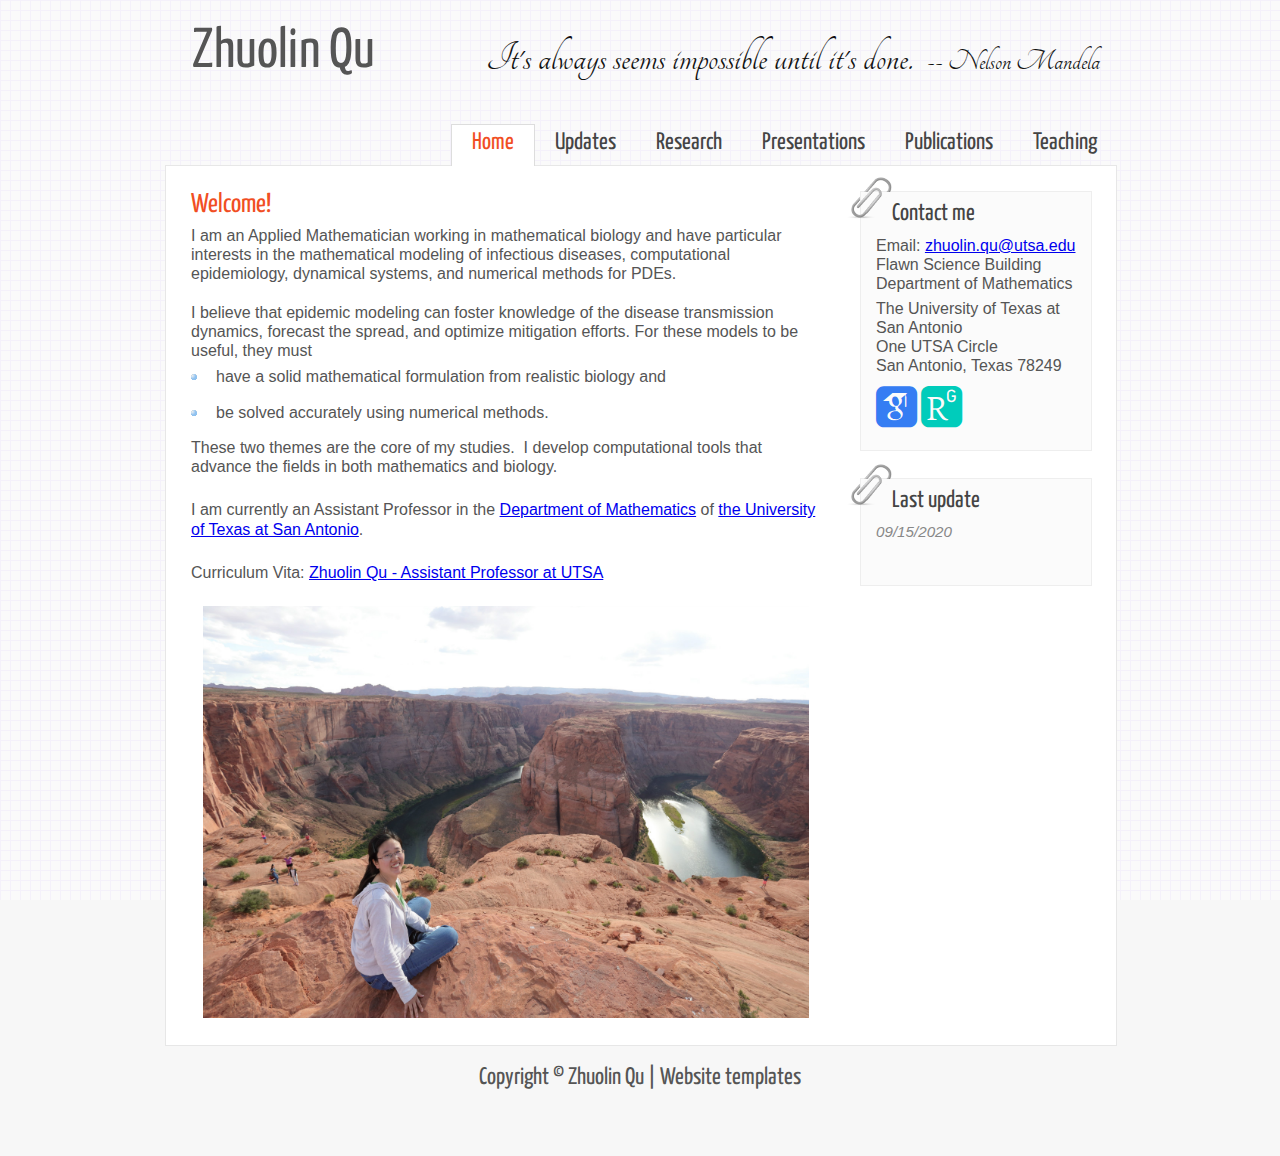
==== index.html @ e2bd5a78 "update preprints" ====
<!DOCTYPE html>
<html>
  <head>
    <title> Zhuolin Qu's Homepage </title>
    <meta name="description" content=" Applied Mathematician researching
      the modeling of infectious disease.">
    <meta name="keywords" content="zhuolin, zhoulin, qu, tulane, math,
      postdoc, mathematics, infectious, disease, mosquito, wolbachia">
    <meta http-equiv="content-type" content="text/html; charset=UTF-8">
    <link href="https://fonts.googleapis.com/css?family=Tangerine"
      rel="stylesheet">
    <link rel="stylesheet"
      href="https://use.fontawesome.com/releases/v5.3.1/css/all.css"
integrity="sha384-mzrmE5qonljUremFsqc01SB46JvROS7bZs3IO2EmfFsd15uHvIt+Y8vEf7N7fWAU"
      crossorigin="anonymous">
    <link
      href="https://fonts.googleapis.com/css?family=Yanone+Kaffeesatz"
      rel="stylesheet">
    <link rel="stylesheet" href="css/academicons.min.css">
    <link rel="stylesheet" type="text/css" href="style/style.css">
  </head>
  <body>
    <div id="main">
      <div id="header">
        <div id="logo">
          <h1>Zhuolin Qu </h1>
          <div class="slogan"><small><small>It's always seems impossible
                until it's done.&nbsp; <small><small>-- Nelson Mandela</small></small></small>
            </small></div>
        </div>
        <div id="menubar">
          <ul id="menu">
            <!-- put class="current" in the li tag for the selected page - to highlight which page you're on -->
            <li class="current"><a href="index.html">Home</a></li>
            <li><a href="updates.html">Updates</a></li>
            <li><a href="research.html">Research</a></li>
            <li><a href="presentations.html">Presentations</a></li>
            <li><a href="publications.html">Publications</a></li>
            <li><a href="teaching.html">Teaching</a></li>
          </ul>
        </div>
      </div>
      <div id="site_content">
        <div id="sidebar_container"> <img class="paperclip"
            src="style/paperclip.png" alt="paperclip">
          <div class="sidebar">
            <!-- insert your sidebar items here -->
            <h3 align="left"> Contact me<br>
            </h3>
            <p> Email: <a href="mailto:zhuolin.qu@utsa.edu">zhuolin.qu@utsa.edu</a><br>
              Flawn Science Building<br>
              Department of Mathematics</p>
            <p>The University of Texas at San Antonio<br>
              One UTSA Circle<br>
              San Antonio, Texas 78249<br>
            </p>
            <a
              href="https://scholar.google.com/citations?user=1_QPacMAAAAJ&amp;hl=en">
              <i class="ai ai-google-scholar-square ai-3x"> </i></a> <a
              href="https://www.researchgate.net/profile/Zhuolin_Qu"> <i
                class="ai ai-researchgate-square ai-3x"> </i></a> <a
              href="https://www.linkedin.com/in/zhuolinqu/"> <i
                class="fab fa-linkedin fa-3x"> </i></a> <a
              href="mailto:zhuolin.qu@utsa.edu"> <i class="fas
                fa-envelope-square fa-3x"> </i></a> </div>
          <br>
          <img class="paperclip" src="style/paperclip.png"
            alt="paperclip">
          <div class="sidebar">
            <script type="text/javascript">
	    onload = function(){
            document.getElementById("lastModified").innerHTML = document.lastModified.split(" ")[0];}
            </script>
            <h3>Last update </h3>
            <h5> 09/15/2020 </h5>
            <h5>
              <script type="text/javascript" id="clustrmaps" src="//cdn.clustrmaps.com/map_v2.js?cl=cbe090&amp;w=200&amp;d=HN1WnuPIsjhV6St63VW_68HBitEgKWkjJ-wKD3miQNM&amp;co=2d78ad&amp;cmo=3acc3a&amp;cmn=ff5353&amp;ct=ffffff&amp;t=tt"></script>
            </h5>
          </div>
        </div>
        <div id="content">
          <h2> Welcome!</h2>
          <p>I am an Applied Mathematician working in mathematical
            biology and have particular interests in the mathematical
            modeling of infectious diseases, computational epidemiology,
            dynamical systems, and numerical methods for PDEs.<br>
            <br>
            I believe that epidemic modeling can foster knowledge of the
            disease transmission dynamics, forecast the spread, and
            optimize mitigation efforts. For these models to be useful,
            they must </p>
          <ul>
            <li>
              <p>have a solid mathematical formulation from realistic
                biology and </p>
            </li>
            <li>
              <p>be solved accurately using numerical methods.</p>
            </li>
          </ul>
          <p>These two themes are the core of my studies.&nbsp; I
            develop computational tools that advance the fields in both
            mathematics and biology.<br>
            <br>
          </p>
          <p> I am currently an Assistant Professor in the <a
              href="https://math.utsa.edu/">Department of Mathematics</a>
            of <a href="https://www.utsa.edu/">the University of Texas
              at San Antonio</a>.<br>
            <br>
          </p>
          <!-- insert the page content here -->
          <p>Curriculum Vita: <a href="files/CV_Qu.pdf">Zhuolin Qu -
              Assistant Professor at UTSA</a><br>
            <br>
          </p>
          <div align="center"><img src="pics/profile.jpg"
              style="max-width: 100%;" alt="" height="412" width="606"><br>
          </div>
          <div align="center"> <br>
          </div>
        </div>
      </div>
      <div id="footer">Copyright © Zhuolin Qu | <a
          href="https://www.html5webtemplates.co.uk">Website templates</a>
        <p> </p>
      </div>
    </div>
  </body>
</html>
---- css/academicons.min.css ----
.ai-ul,.fa-ul{list-style-type:none}.ai-li,.fa-li{top:.14285714em;text-align:center}.ai-fw,.ai-li,.fa-fw,.fa-li{text-align:center}.ai.fa-pull-left,.fa.fa-pull-left{margin-right:.3em}@font-face{font-family:Academicons;src:url(../fonts/academicons.eot?v=1.8.6);src:url(../fonts/academicons.eot?v=1.8.6) format('embedded-opentype'),url(../fonts/academicons.ttf?v=1.8.6) format('truetype'),url(../fonts/academicons.woff?v=1.8.6) format('woff'),url(../fonts/academicons.svg?v=1.8.6#academicons) format('svg');font-weight:400;font-style:normal}.ai{display:inline-block;font:normal normal normal 14px/1 Academicons;font-size:inherit;text-rendering:auto;-webkit-font-smoothing:antialiased;-moz-osx-font-smoothing:grayscale}.ai-lg,.fa-lg{line-height:.75em;vertical-align:-15%}.ai-academia:before{content:"\e9af"}.ai-academia-square:before{content:"\e93d"}.ai-acclaim:before{content:"\e92e"}.ai-acclaim-square:before{content:"\e93a"}.ai-acm:before{content:"\e93c"}.ai-acm-square:before{content:"\e95d"}.ai-acmdl:before{content:"\e96a"}.ai-acmdl-square:before{content:"\e9d3"}.ai-ads:before{content:"\e9cb"}.ai-ads-square:before{content:"\e94a"}.ai-arxiv:before{content:"\e974"}.ai-arxiv-square:before{content:"\e9a6"}.ai-biorxiv:before{content:"\e9a2"}.ai-biorxiv-square:before{content:"\e98b"}.ai-ceur:before{content:"\e96d"}.ai-ceur-square:before{content:"\e92f"}.ai-coursera:before{content:"\e95f"}.ai-coursera-square:before{content:"\e97f"}.ai-cv:before{content:"\e9a5"}.ai-cv-square:before{content:"\e90a"}.ai-dataverse:before{content:"\e9f7"}.ai-dataverse-square:before{content:"\e9e4"}.ai-dblp:before{content:"\e94f"}.ai-dblp-square:before{content:"\e93f"}.ai-depsy:before{content:"\e97a"}.ai-depsy-square:before{content:"\e94b"}.ai-doi:before{content:"\e97e"}.ai-doi-square:before{content:"\e98f"}.ai-dryad:before{content:"\e97c"}.ai-dryad-square:before{content:"\e98c"}.ai-figshare:before{content:"\e981"}.ai-figshare-square:before{content:"\e9e7"}.ai-google-scholar:before{content:"\e9d4"}.ai-google-scholar-square:before{content:"\e9f9"}.ai-ideas-repec:before{content:"\e9ed"}.ai-ideas-repec-square:before{content:"\e9f8"}.ai-ieee:before{content:"\e929"}.ai-ieee-square:before{content:"\e9b9"}.ai-impactstory:before{content:"\e9cf"}.ai-impactstory-square:before{content:"\e9aa"}.ai-inspire:before{content:"\e9e9"}.ai-inspire-square:before{content:"\e9fe"}.ai-lattes:before{content:"\e9b3"}.ai-lattes-square:before{content:"\e99c"}.ai-mathoverflow:before{content:"\e9f6"}.ai-mathoverflow-square:before{content:"\e97b"}.ai-mendeley:before{content:"\e9f0"}.ai-mendeley-square:before{content:"\e9f3"}.ai-open-access:before{content:"\e939"}.ai-open-access-square:before{content:"\e9f4"}.ai-orcid:before{content:"\e9d9"}.ai-orcid-square:before{content:"\e9c3"}.ai-osf:before{content:"\e9ef"}.ai-osf-square:before{content:"\e931"}.ai-overleaf:before{content:"\e914"}.ai-overleaf-square:before{content:"\e98d"}.ai-philpapers:before{content:"\e98a"}.ai-philpapers-square:before{content:"\e96f"}.ai-piazza:before{content:"\e99a"}.ai-piazza-square:before{content:"\e90c"}.ai-publons:before{content:"\e937"}.ai-publons-square:before{content:"\e94e"}.ai-pubmed:before{content:"\e99f"}.ai-pubmed-square:before{content:"\e97d"}.ai-researcherid:before{content:"\e91a"}.ai-researcherid-square:before{content:"\e95c"}.ai-researchgate:before{content:"\e95e"}.ai-researchgate-square:before{content:"\e99e"}.ai-scirate:before{content:"\e98e"}.ai-scirate-square:before{content:"\e99d"}.ai-semantic-scholar:before{content:"\e96e"}.ai-semantic-scholar-square:before{content:"\e96c"}.ai-springer:before{content:"\e928"}.ai-springer-square:before{content:"\e99b"}.ai-zotero:before{content:"\e962"}.ai-zotero-square:before{content:"\e932"}.ai-lg{font-size:1.33333333em}.ai-2x{font-size:2em}.ai-3x{font-size:3em}.ai-4x{font-size:4em}.ai-5x{font-size:5em}.ai-fw{width:1.28571429em}.ai-ul{padding-left:0;margin-left:2.14285714em}.ai-ul>li{position:relative}.ai-li{position:absolute;left:-2.14285714em;width:2.14285714em}.ai-li.fa-lg{left:-1.85714286em}.ai-border{padding:.2em .25em .15em;border:.08em solid #eee;border-radius:.1em}.ai-pull-left{float:left}.ai-pull-right{float:right}.ai.fa-pull-right{margin-left:.3em}.fa-lg{font-size:1.33333333em}.fa-2x{font-size:2em}.fa-3x{font-size:3em}.fa-4x{font-size:4em}.fa-5x{font-size:5em}.fa-fw{width:1.28571429em}.fa-ul{padding-left:0;margin-left:2.14285714em}.fa-ul>li{position:relative}.fa-li{position:absolute;left:-2.14285714em;width:2.14285714em}.fa-li.fa-lg{left:-1.85714286em}.fa-border{padding:.2em .25em .15em;border:.08em solid #eee;border-radius:.1em}.fa-pull-left{float:left}.fa-pull-right{float:right}.fa.fa-pull-right{margin-left:.3em}
---- style/style.css ----
html
{ height: 100%;}

*
{ margin: 0;
  padding: 0;}

body
{ font: normal 1em 'trebuchet ms', arial, sans-serif; 
  background: #F7F7F7 url(pattern.png) fixed;
  color: #555;}

p
{ font: normal 100% arial, helvetica neue, helvetica, sans-serif;
 padding: 0 0 5px 0;
 line-height: 1.2em;
}

img
{ border: 0;}

h1, h2, h3, h4, h5, h6 
{ font: normal 250% 'Yanone Kaffeesatz', arial, sans-serif;
  color: #444;
  margin: 0 0 15px 0;
  padding: 0px 0 5px 0;}

h2
{ font: normal 170% 'Yanone Kaffeesatz', arial, sans-serif;
  color: #F14E23;  
  margin: 0;
  padding: 0 0 8px 0;}

h21
{ font: normal 85% 'Yanone Kaffeesatz', arial, sans-serif;
  font-weight: 300;
}

h3
{ font-size: 150%;
  margin: 0 0 9px 0;
  color: #444;}

h4, h5, h6
{ margin: 0;
  padding: 0 0 5px 0;
  font: normal 100% arial, sans-serif;
  color: #F14E23;
  line-height: 1em;}

h5, h6
{ font: italic 95% arial, sans-serif;
  color: #888;
  padding-bottom: 15px;}

h6
{ color: #362C20;}

a:link {text-decoration: underline;} /* unvisited link */
a:active  { transition: color .3s; color: #007BE6;}

.left
{ float: left;
  width: auto;
  margin-right: 10px;}

.right
{ float: right; 
  width: auto;
  margin-left: 10px;}

.center
{ display: block;
  text-align: center;
  margin: 20px auto;}

ul
{ margin: 2px 0 22px 17px;}

ul li
{ list-style-type: circle;
  margin: 0 0 0 0; 
  padding: 0px 0px 1px 1px;}

ol
{ margin: 8px 0 22px 20px;}

ol li
{ margin: 0 0 11px 0;}

#main, #header, #logo, #menubar, #site_content, #footer
{ margin-left: auto; 
  margin-right: auto;}

#main
{ width: 950px;
  margin: 20px auto;}

#header
{ width: 952px;
  height: 145px;}

#logo
{ width: 950px;
  float: left;
  height: 100px;
  background: transparent;
  padding: 0 0 0px 10px;}

#logo h1
{ font: normal 350% 'Yanone Kaffeesatz', arial, sans-serif;
  padding: 5px 0 0 17px;
  color: #555;
  float: left;}

#logo h1 a
{ color: #35BDF5;
  text-decoration: none;}

#logo h1 a:hover
{ color: #555;
  text-decoration: none;}

.slogan
{ float: right; 
  padding-right: 25px;
  text-align: right; 
  font: 400% 'Tangerine',cursive;
  color: #111;}

#menubar
{ height: 46px;
  width: 800px;
  margin: 0px auto -1px auto;
  float: right;
  padding: 0px 0 0 0;} 

ul#menu
{ float: right;}

ul#menu li
{ float: left;
  padding: 0 0 0px 0px;
  list-style: none;
  margin: 2px 0 0 0;
  background: transparent;}

ul#menu li a
{ font: normal 150% 'Yanone Kaffeesatz', sans-serif;
  text-decoration: none;
  color: #444;
  display: block; 
  float: left; 
  height: 20px;
  padding: 7px 20px 15px 20px;
  text-align: center;} 

ul#menu li.current a
{ height: 20px;
  padding: 6px 20px 15px 20px;}

ul#menu li.current a
{ background: #fff;
  border: 1px solid #ddd;
  border-bottom: 0;
  color: #F14E23;}

ul#menu li a:hover
{ color: #F14E23;}

#site_content
{ width: 950px;
  overflow: hidden;
  margin: 0 auto 0 auto;
  padding: 0;
  background: #fff;
  border: 1px solid #E7E7E7;} 

#sidebar_container
{ float: right;
  width: 250px;
  margin: 25px 0;}

.sidebar
{ float: right;
  width: 200px;
  margin: 0 24px 27px 0;
  background: #FBFBFB;
  border: 1px solid #eee;
  padding: 0 15px 15px 15px;}

.sidebar h3, .content h1
{ padding: 10px 15px;
  margin: 0 1px;}

.sidebar h1
{ padding: 5px 0 0 0;}

.paperclip
{ float: left;
  position: relative; 
  z-index: 0;
  vertical-align: middle; 
  margin: -27px 0 -60px -30px;}

#content
{ text-align: left;
  width: 630px;
  padding: 25px 0 5px 25px;
  margin: 0;}

#content ul
{ margin: 2px 0 5px 0px;}

#content ul li
{ list-style-type: none;
  background: url(bullet.png) no-repeat;
  margin: 0 0 6px 0; 
  padding: 0 0 5px 25px;
  line-height: 1.5em;}


#contentf
{ text-align: left;
  width: 880px;
padding: 25px 0 5px 25px;
  margin: 0;}

#contentf ul
{ margin: 2px 0 22px 0px;}

#contentf ul li
{ list-style-type: none;
  background: url(bullet.png) no-repeat;
  margin: 0 0 6px 0; 
  padding: 0 0 4px 25px;
  line-height: 1.5em;}

#footer
{ clear: both;
  width: 100%;
  font: normal 150% 'yanone kaffeesatz',  arial, sans-serif;
  height: 85px;
  padding: 20px 0 5px 0;
  text-align: center; 
  color: #555;
  background: transparent;
  margin-bottom: 20px;}

#footer p
{ padding: 0 0 10px 0;}

#footer a, #footer a:hover
{ color: #555;
  text-decoration: none;}

#footer a:hover
{ color: #35BDF5;
  text-decoration: none;}

.gallery img
{ position:absolute;}

.form_settings
{ margin: 5px 0 0 0;}

.form_settings p
{ padding: 0 0 10px 0;}

.form_settings span
{ padding: 5px 0; 
  float: left; 
  width: 170px; 
  text-align: left;}
  
.form_settings input, .form_settings textarea
{ width: 252px; 
  font: 100% 'trebuchet ms', arial;
  border: 0;
  border: 1px solid #eee;
  padding: 5px 10px;
  background: #fff;
  color: #FFF;}
  
.form_settings .submit
{ border: 0; 
  width: auto;
  margin: 0 0 0 200px; 
  cursor: pointer; 
  color: #35BDF5;
  border: 1px solid #ddd;
  padding: 5px 15px;
  background: #fff;
  font: normal 140% 'Yanone Kaffeesatz', sans-serif;}

.form_settings textarea, .form_settings select
{ font: 100% 'trebuchet ms', arial; 
  border: 1px solid #eee;
  padding: 5px 10px;
  background: #fff;
  width: 252px;
  overflow: auto;}

.form_settings select
{ width: 274px;}

.form_settings .checkbox
{ margin: 4px 0; 
  padding: 0; 
  width: 14px;
  border: 0;
  background: none;}

.search
{ color: #666;
  border: 1px solid #eee;
  margin: 0;
  padding: 10px 5px;
  width: 189px;
  color: #F14E23;}
  
.subscribe
{ color: #35BDF5;
  border: 1px solid #ddd;
  padding: 5px 10px;
  background: #fff;
  float: right;
  cursor: pointer;
  margin: 0;
  font: normal 140% 'Yanone Kaffeesatz', sans-serif;}
 
table
{ margin: 10px 0 30px 0;}

table tr th, table tr td
{ background: #F5F5F5;
  color: #111;
  padding: 7px 4px;
  text-align: left;}
  
table tr td
{ background: #FBFBFB;
  color: #111;
  border-top: 1px solid #FFF;}

.ai {
    border-radius: 50%;
}

.ai:hover {
    opacity: 0.7;
}

.ai-google-scholar-square {
    background: none;
    color: #357df3;
}

.ai-researchgate-square {
    background: none;
    color: #00ccbb;
}

.fa-linkedin {
    background: none;
    color: #0077b5;
}

.fa-envelope-square {
    background: none;
    color: #969696;
}

.fa-facebook-square {
    background: none;
    color: #4267b2;
}



/* Style the tab */
.tab {
  overflow: hidden;
  border: none;
}

/* Style the buttons that are used to open the tab content */
.tab button {
  background-color: #F7F7F7;
  float: center;
  border: none;
  outline: none;
  cursor: pointer;
  padding: 5px 10px;
  transition: 0.3s;
  color: #444;  
  font: normal 150% 'Yanone Kaffeesatz', arial, sans-serif;
  width: 32%;
  height: 70px;
}

/* Change background color of buttons on hover */
.tab button:hover {
  background-color: #e6e6e6;
  color: #F14E23;
}

/* Create an active/current tablink class */
.tab button.active {
  background-color: #e6e6e6;
  color: #F14E23;
}

/* Style the tab content */
.tabcontent {
  display: none;
  padding: 6px 12px;
  -webkit-animation: fadeEffect 1s;
  animation: fadeEffect 1s;
}

/* Fade in tabs */
@-webkit-keyframes fadeEffect {
  from {opacity: 0;}
  to {opacity: 1;}
}

@keyframes fadeEffect {
  from {opacity: 0;}
  to {opacity: 1;}
}
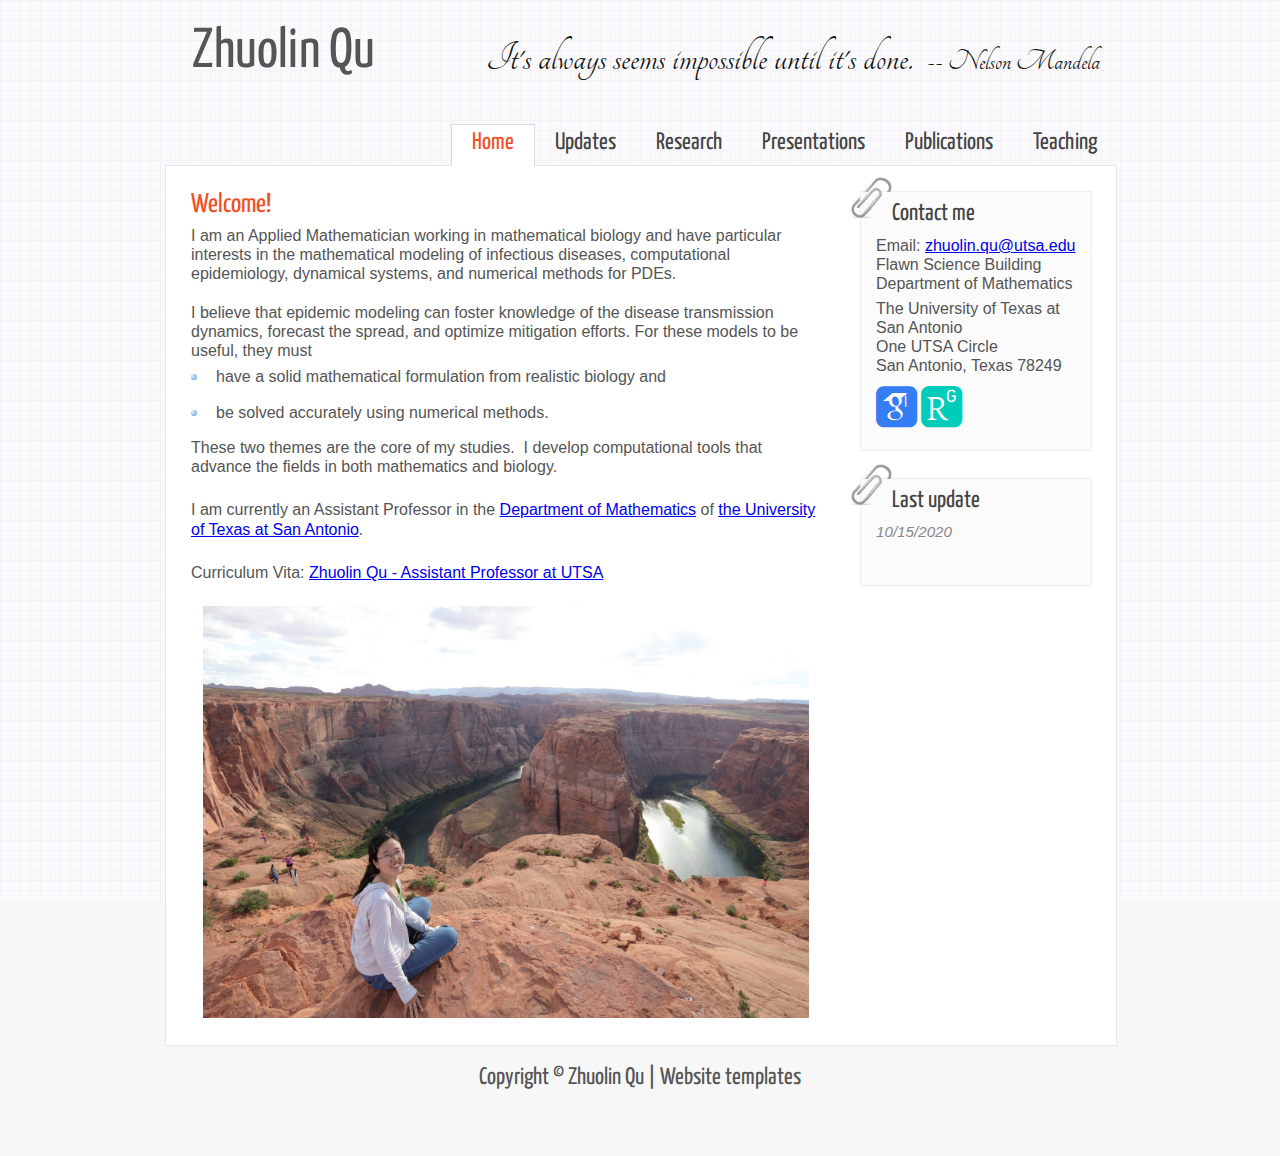
==== commit 8f18aaf7: "update NTS talk" ====
--- a/index.html
+++ b/index.html
@@ -72,7 +72,7 @@
             document.getElementById("lastModified").innerHTML = document.lastModified.split(" ")[0];}
             </script>
             <h3>Last update </h3>
-            <h5> 09/15/2020 </h5>
+            <h5> 10/15/2020 </h5>
             <h5>
               <script type="text/javascript" id="clustrmaps" src="//cdn.clustrmaps.com/map_v2.js?cl=cbe090&amp;w=200&amp;d=HN1WnuPIsjhV6St63VW_68HBitEgKWkjJ-wKD3miQNM&amp;co=2d78ad&amp;cmo=3acc3a&amp;cmn=ff5353&amp;ct=ffffff&amp;t=tt"></script>
             </h5>
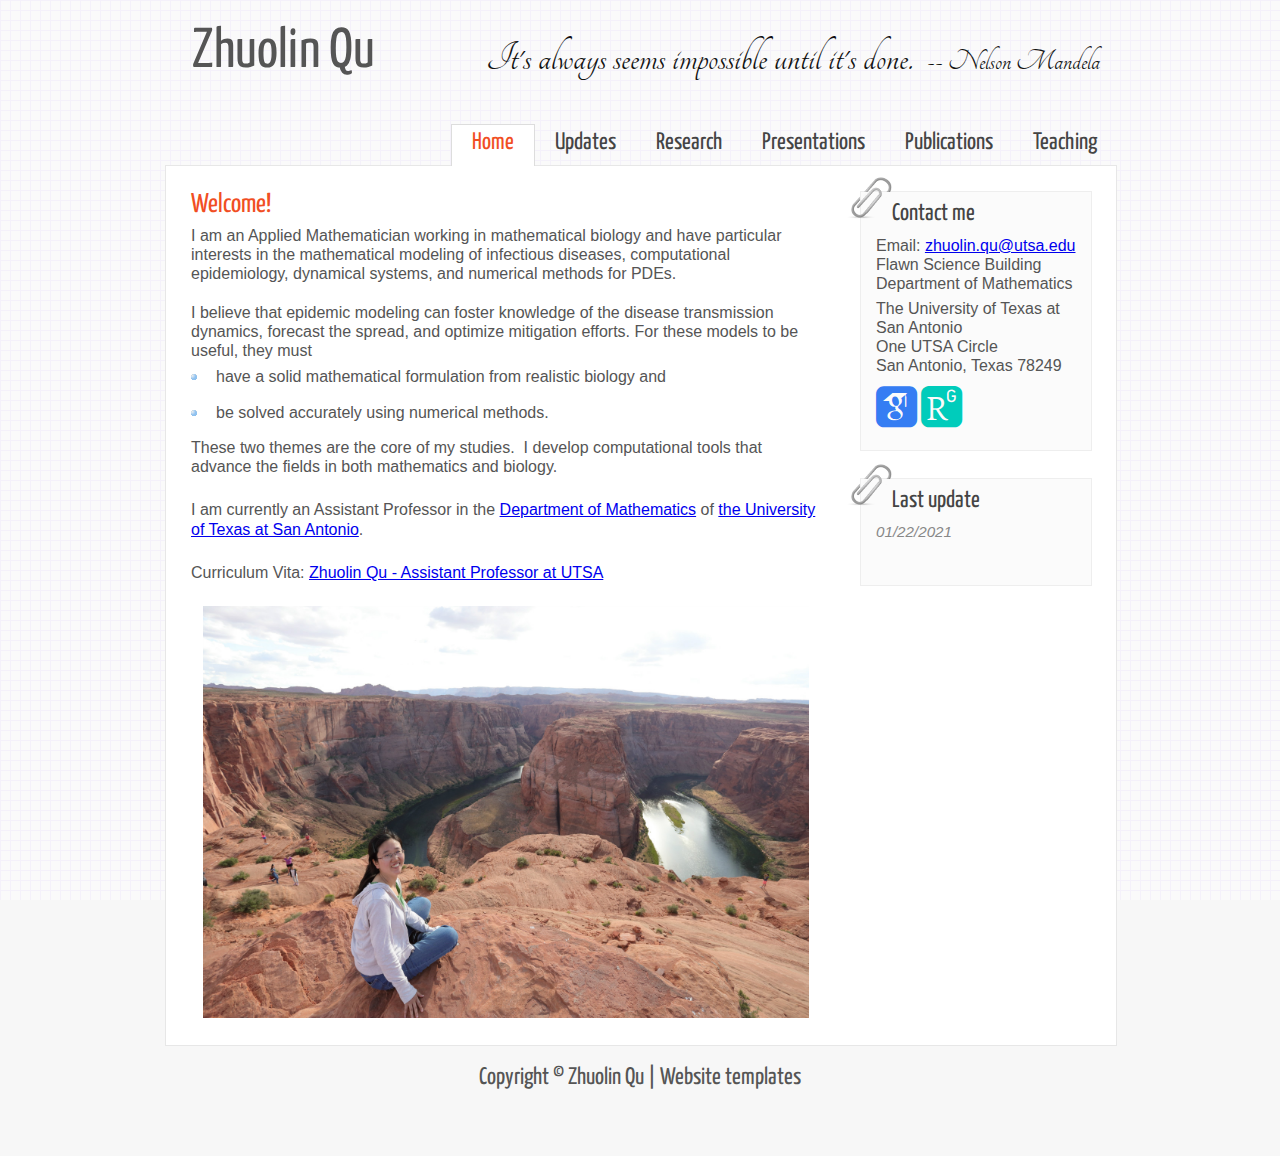
==== commit 77c7a9b3: "Update - paper2" ====
--- a/index.html
+++ b/index.html
@@ -72,7 +72,7 @@
             document.getElementById("lastModified").innerHTML = document.lastModified.split(" ")[0];}
             </script>
             <h3>Last update </h3>
-            <h5> 10/15/2020 </h5>
+            <h5> 01/22/2021 </h5>
             <h5>
               <script type="text/javascript" id="clustrmaps" src="//cdn.clustrmaps.com/map_v2.js?cl=cbe090&amp;w=200&amp;d=HN1WnuPIsjhV6St63VW_68HBitEgKWkjJ-wKD3miQNM&amp;co=2d78ad&amp;cmo=3acc3a&amp;cmn=ff5353&amp;ct=ffffff&amp;t=tt"></script>
             </h5>
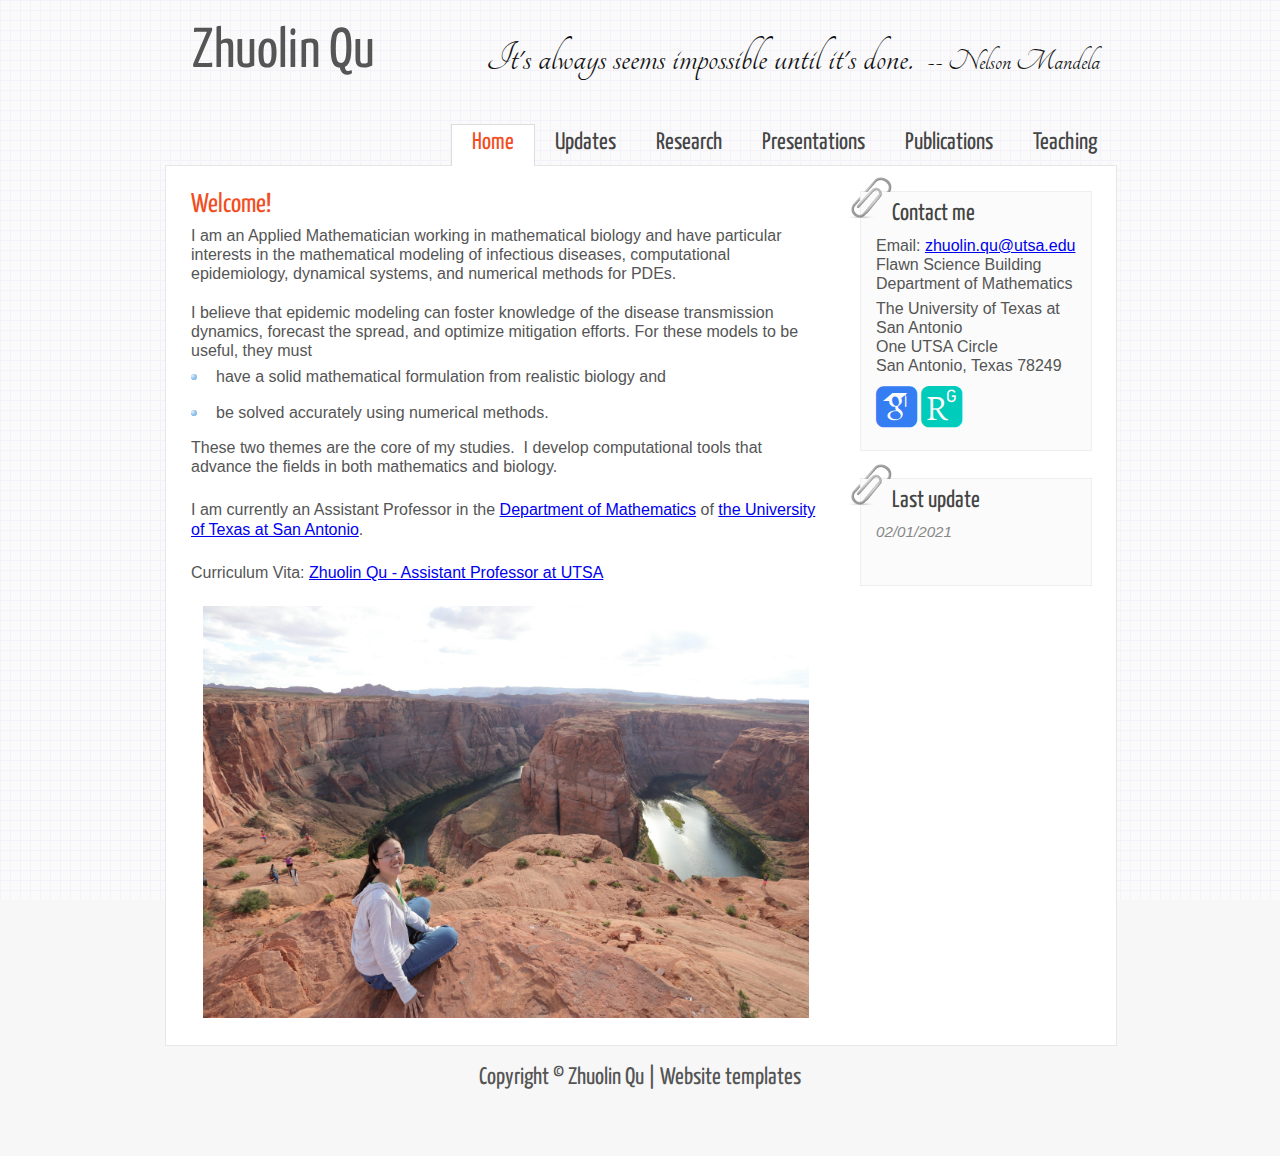
==== commit 1fe43711: "Paper updates" ====
--- a/index.html
+++ b/index.html
@@ -72,7 +72,7 @@
             document.getElementById("lastModified").innerHTML = document.lastModified.split(" ")[0];}
             </script>
             <h3>Last update </h3>
-            <h5> 01/22/2021 </h5>
+            <h5> 02/01/2021 </h5>
             <h5>
               <script type="text/javascript" id="clustrmaps" src="//cdn.clustrmaps.com/map_v2.js?cl=cbe090&amp;w=200&amp;d=HN1WnuPIsjhV6St63VW_68HBitEgKWkjJ-wKD3miQNM&amp;co=2d78ad&amp;cmo=3acc3a&amp;cmn=ff5353&amp;ct=ffffff&amp;t=tt"></script>
             </h5>
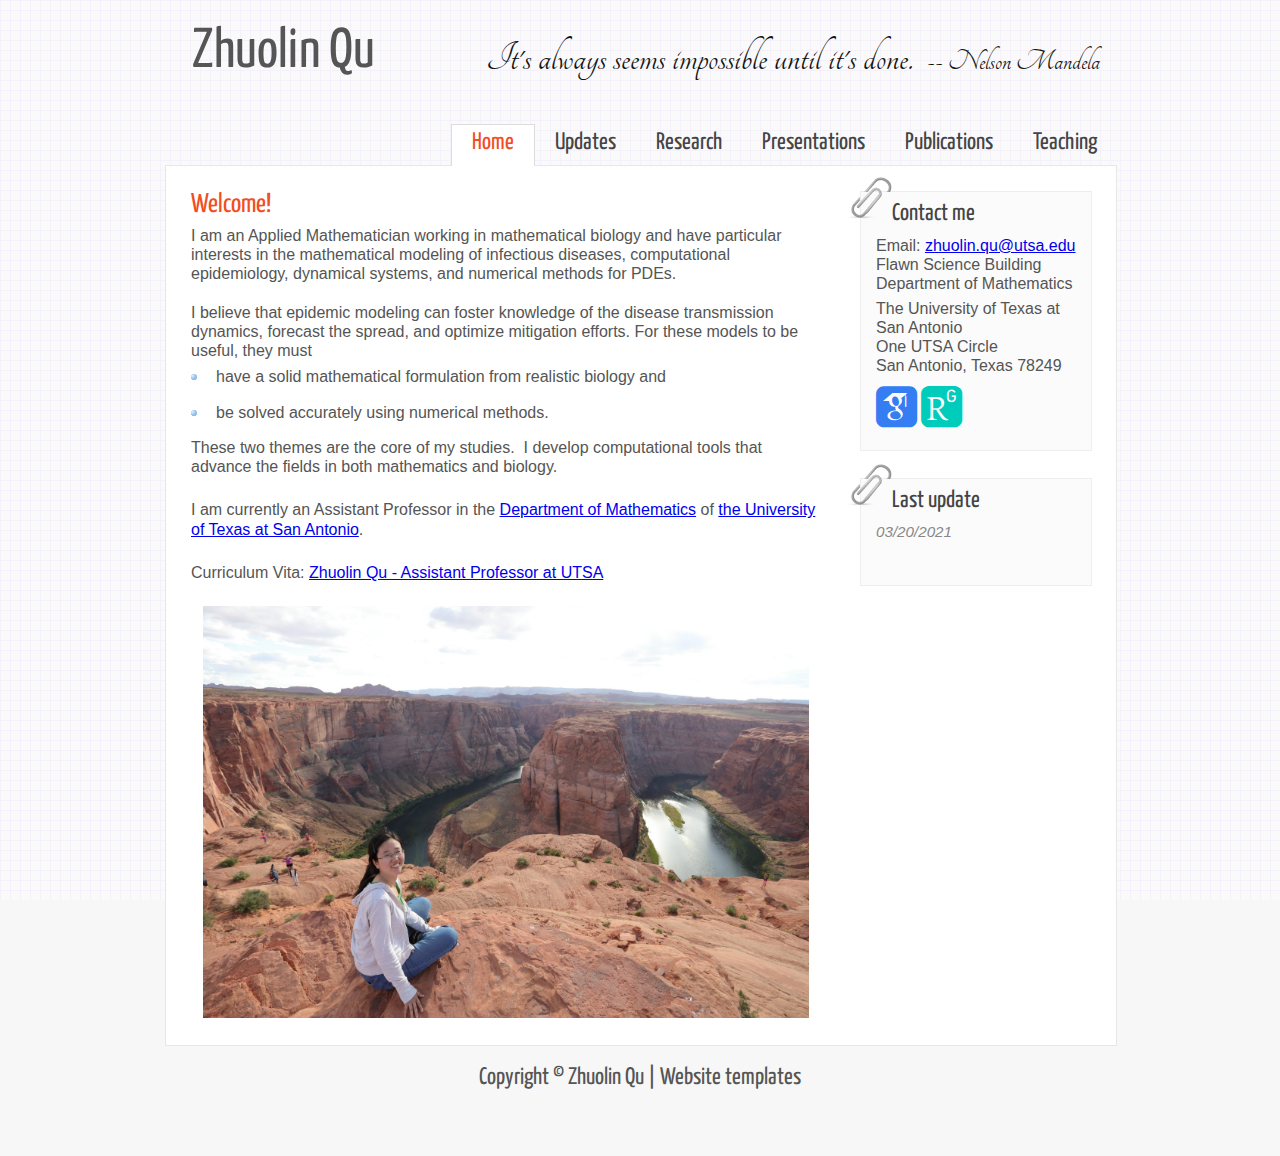
==== commit ffd0d6f4: "update" ====
--- a/index.html
+++ b/index.html
@@ -64,6 +64,7 @@
               href="mailto:zhuolin.qu@utsa.edu"> <i class="fas
                 fa-envelope-square fa-3x"> </i></a> </div>
           <br>
+          <br>
           <img class="paperclip" src="style/paperclip.png"
             alt="paperclip">
           <div class="sidebar">
@@ -72,7 +73,7 @@
             document.getElementById("lastModified").innerHTML = document.lastModified.split(" ")[0];}
             </script>
             <h3>Last update </h3>
-            <h5> 02/01/2021 </h5>
+            <h5> 03/20/2021 </h5>
             <h5>
               <script type="text/javascript" id="clustrmaps" src="//cdn.clustrmaps.com/map_v2.js?cl=cbe090&amp;w=200&amp;d=HN1WnuPIsjhV6St63VW_68HBitEgKWkjJ-wKD3miQNM&amp;co=2d78ad&amp;cmo=3acc3a&amp;cmn=ff5353&amp;ct=ffffff&amp;t=tt"></script>
             </h5>
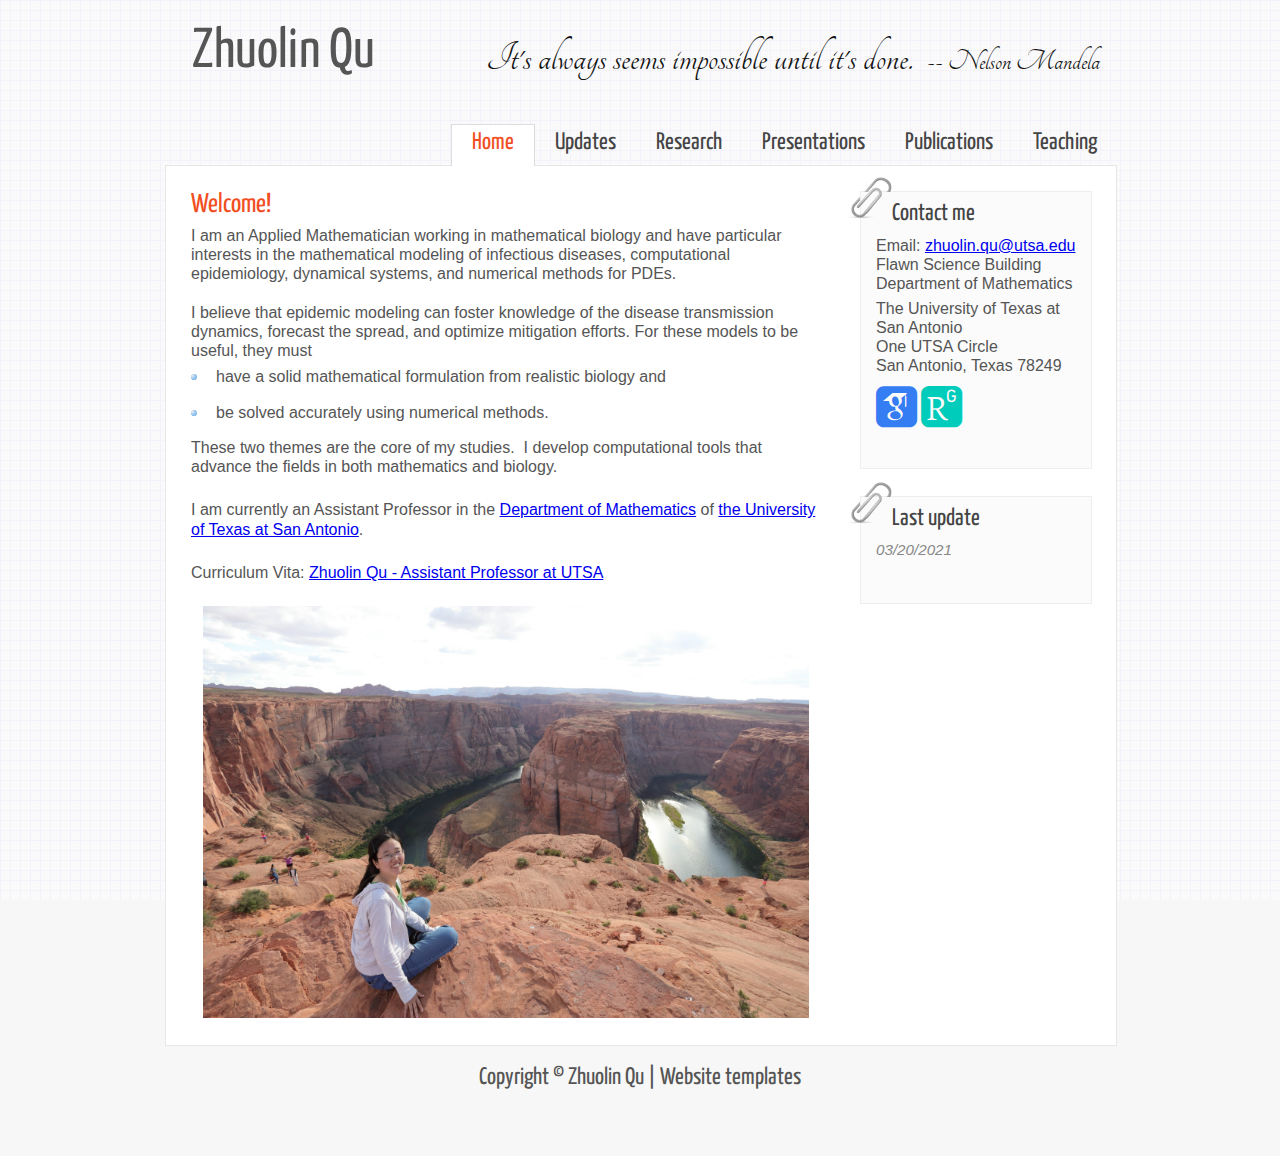
==== commit bb5a48e4: "Update index.html" ====
--- a/index.html
+++ b/index.html
@@ -62,9 +62,9 @@
               href="https://www.linkedin.com/in/zhuolinqu/"> <i
                 class="fab fa-linkedin fa-3x"> </i></a> <a
               href="mailto:zhuolin.qu@utsa.edu"> <i class="fas
-                fa-envelope-square fa-3x"> </i></a> </div>
-          <br>
-          <br>
+                fa-envelope-square fa-3x"> </i></a> <br>
+            <br>
+          </div>
           <img class="paperclip" src="style/paperclip.png"
             alt="paperclip">
           <div class="sidebar">
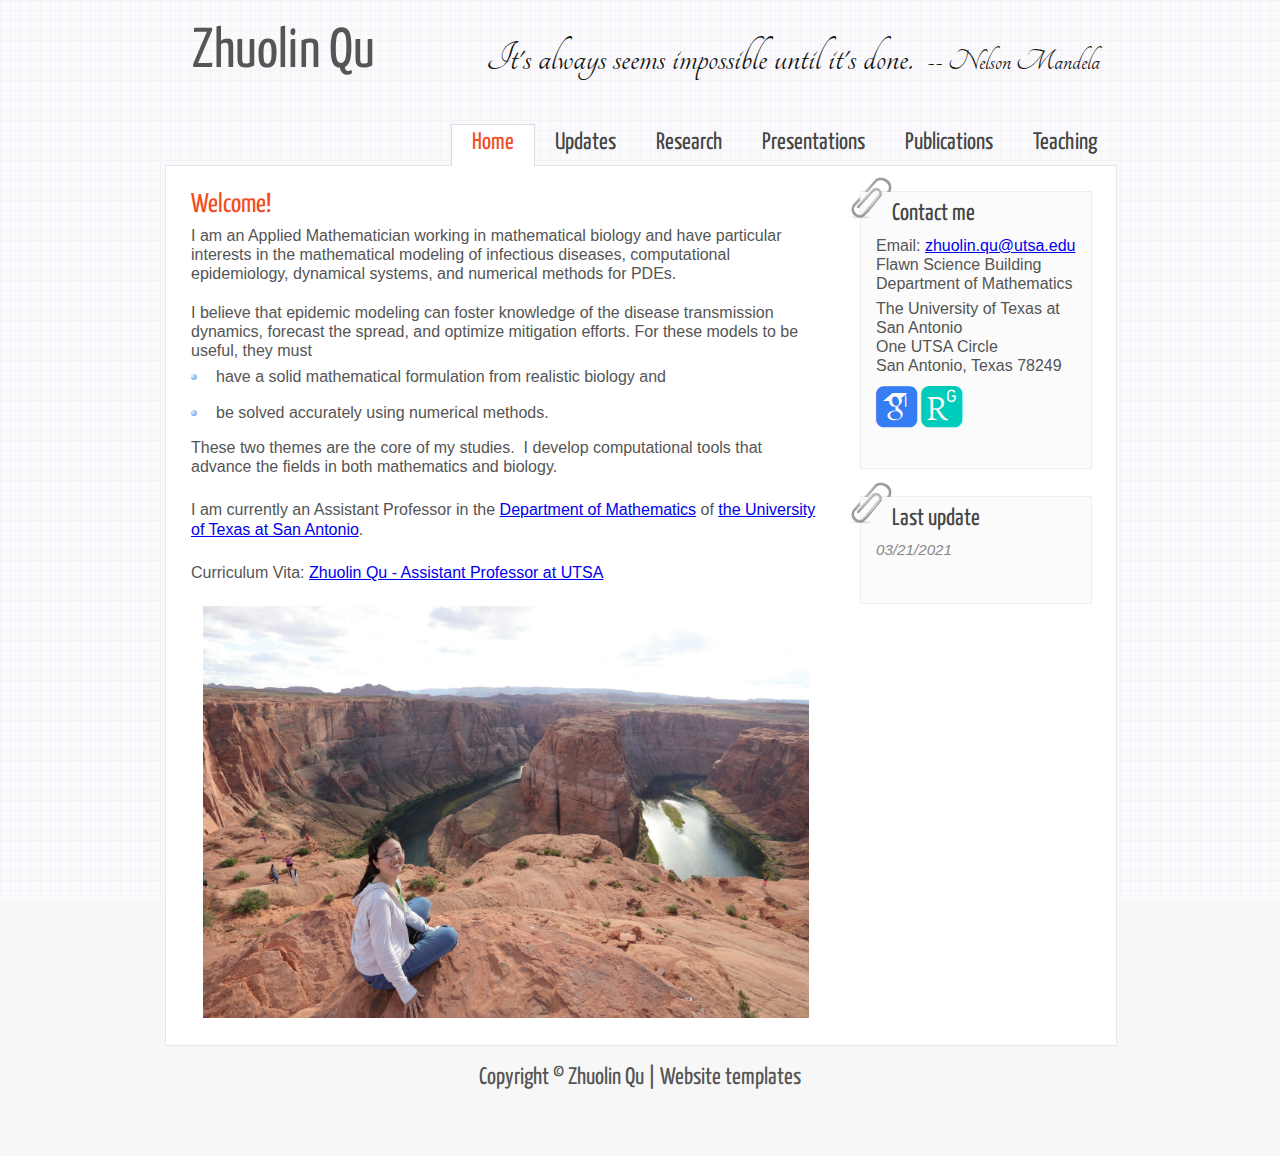
==== commit f596711d: "Update index.html" ====
--- a/index.html
+++ b/index.html
@@ -73,7 +73,7 @@
             document.getElementById("lastModified").innerHTML = document.lastModified.split(" ")[0];}
             </script>
             <h3>Last update </h3>
-            <h5> 03/20/2021 </h5>
+            <h5> 03/21/2021 </h5>
             <h5>
               <script type="text/javascript" id="clustrmaps" src="//cdn.clustrmaps.com/map_v2.js?cl=cbe090&amp;w=200&amp;d=HN1WnuPIsjhV6St63VW_68HBitEgKWkjJ-wKD3miQNM&amp;co=2d78ad&amp;cmo=3acc3a&amp;cmn=ff5353&amp;ct=ffffff&amp;t=tt"></script>
             </h5>
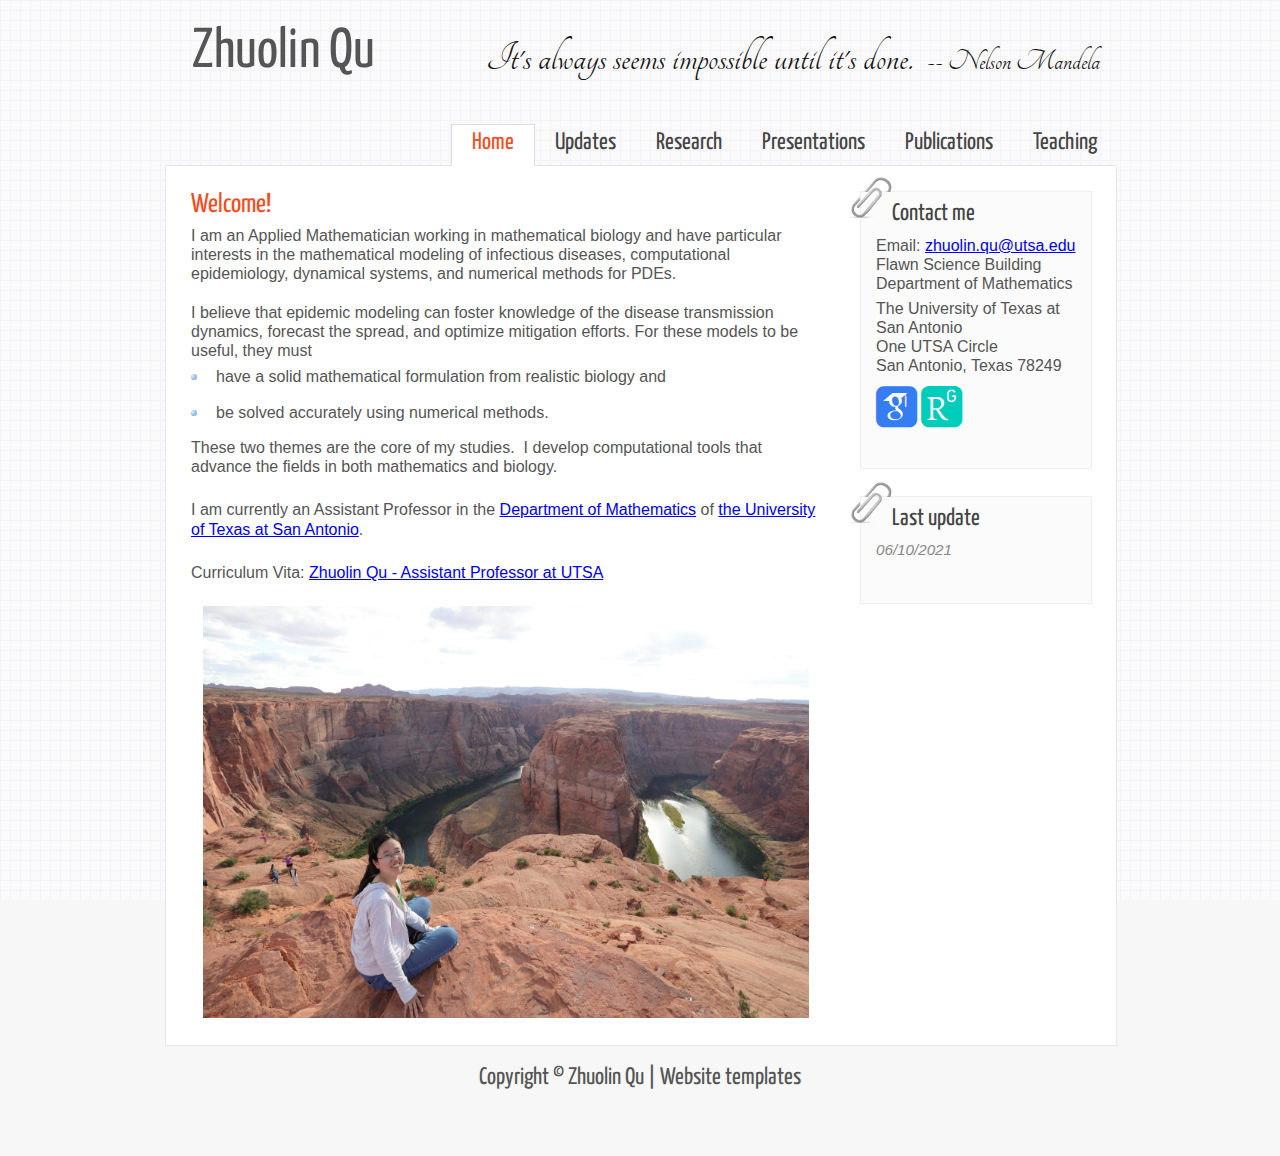
==== commit f1d40de8: "Update before SMB 2021" ====
--- a/index.html
+++ b/index.html
@@ -73,7 +73,7 @@
             document.getElementById("lastModified").innerHTML = document.lastModified.split(" ")[0];}
             </script>
             <h3>Last update </h3>
-            <h5> 03/21/2021 </h5>
+            <h5> 06/10/2021 </h5>
             <h5>
               <script type="text/javascript" id="clustrmaps" src="//cdn.clustrmaps.com/map_v2.js?cl=cbe090&amp;w=200&amp;d=HN1WnuPIsjhV6St63VW_68HBitEgKWkjJ-wKD3miQNM&amp;co=2d78ad&amp;cmo=3acc3a&amp;cmn=ff5353&amp;ct=ffffff&amp;t=tt"></script>
             </h5>
